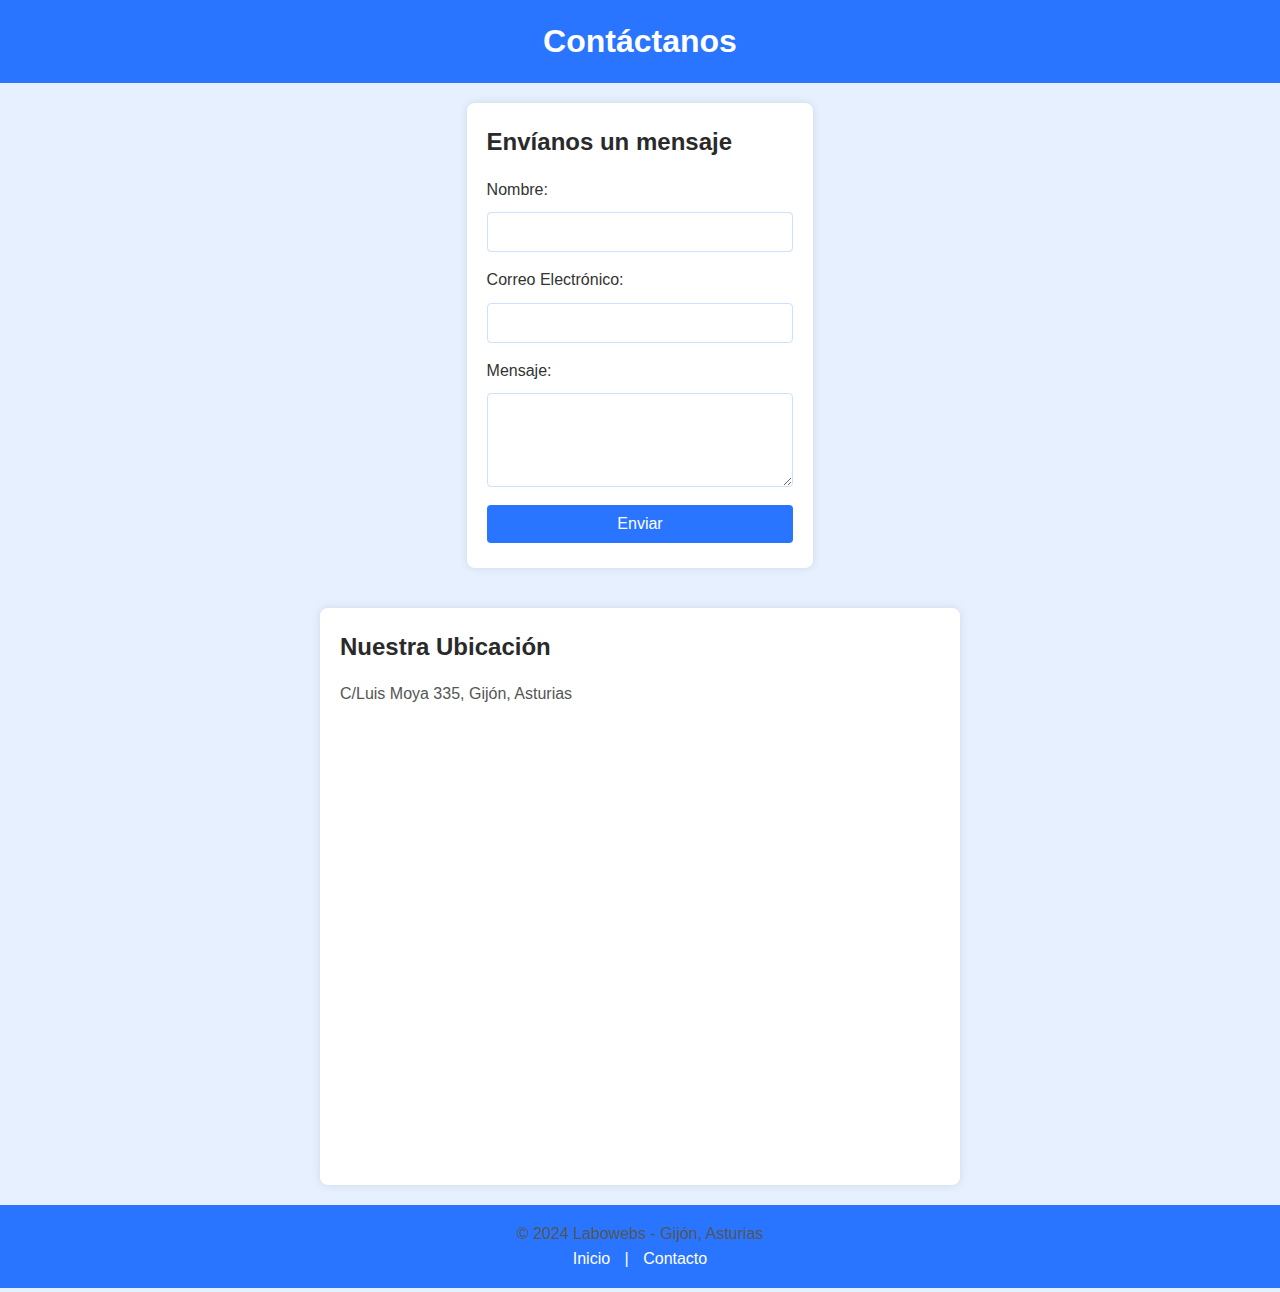
==== contacto.html @ 08e4ab79 "Primer commit" ====
<!DOCTYPE html>
<html lang="es">
<head>
    <meta charset="UTF-8">
    <meta name="viewport" content="width=device-width, initial-scale=1.0">
    <title>Contacto - Labowebs</title>
    <link rel="stylesheet" href="css/estilos.css">
    <script src="js/script.js" defer></script>
</head>
<body>
    <header>
        <h1>Contáctanos</h1>
    </header>

    <section class="contact-form">
        <h2>Envíanos un mensaje</h2>
        <form id="formContacto" action="#" method="post">
            <label for="nombre">Nombre:</label>
            <input type="text" id="nombre" name="nombre" required>

            <label for="email">Correo Electrónico:</label>
            <input type="email" id="email" name="email" required>

            <label for="mensaje">Mensaje:</label>
            <textarea id="mensaje" name="mensaje" rows="4" required></textarea>

            <button type="submit">Enviar</button>
        </form>
    </section>

    <section class="map">
        <h2>Nuestra Ubicación</h2>
        <p>C/Luis Moya 335, Gijón, Asturias</p>
        <iframe src="https://www.google.com/maps?q=C%2FLuis%20Moya%20335%2C%20Gij%C3%B3n%2C%20Asturias&output=embed" width="600" height="450" style="border:0;" allowfullscreen="" loading="lazy"></iframe>
    </section>

    <footer>
        <p>© 2024 Labowebs - Gijón, Asturias</p>
        <nav>
            <a href="index.html">Inicio</a> | <a href="contacto.html">Contacto</a>
        </nav>
    </footer>
</body>
</html>
---- css/estilos.css ----
* {
    margin: 0;
    padding: 0;
    box-sizing: border-box;
}

body {
    font-family: Arial, sans-serif;
    color: #2a2a2a;
    line-height: 1.6;
    background-color: #e6f0ff;
    display: flex;
    flex-direction: column;
    min-height: 100vh;
}

header, footer {
    background-color: #2a75ff;
    color: #ffffff;
    text-align: center;
    padding: 1em 0;
}

header h1, footer p {
    margin: 0;
}

section.about, section.contact-form, section.map {
    margin: 20px auto;
    max-width: 700px;
    padding: 20px;
    background: #ffffff;
    border-radius: 8px;
    box-shadow: 0 0 10px rgba(0, 0, 0, 0.1);
}

h2 {
    color: #2a2a2a;
    margin-bottom: 15px;
}

p, li {
    color: #555;
}

ul {
    list-style-type: disc;
    padding-left: 20px;
}

label {
    display: block;
    margin: 10px 0 5px;
    color: #333;
}

input, textarea, button {
    width: 100%;
    padding: 10px;
    margin: 5px 0;
    border-radius: 4px;
    border: 1px solid #cce0ff;
    font-size: 16px;
}

input:focus, textarea:focus {
    border-color: #2a75ff;
    outline: none;
}

button {
    background-color: #2a75ff;
    color: #fff;
    cursor: pointer;
    border: none;
    transition: background 0.3s;
    font-size: 16px;
}

button:hover {
    background-color: #1a5bd4;
}

nav a {
    color: #ffffff;
    text-decoration: none;
    margin: 0 10px;
}

nav a:hover {
    text-decoration: underline;
}
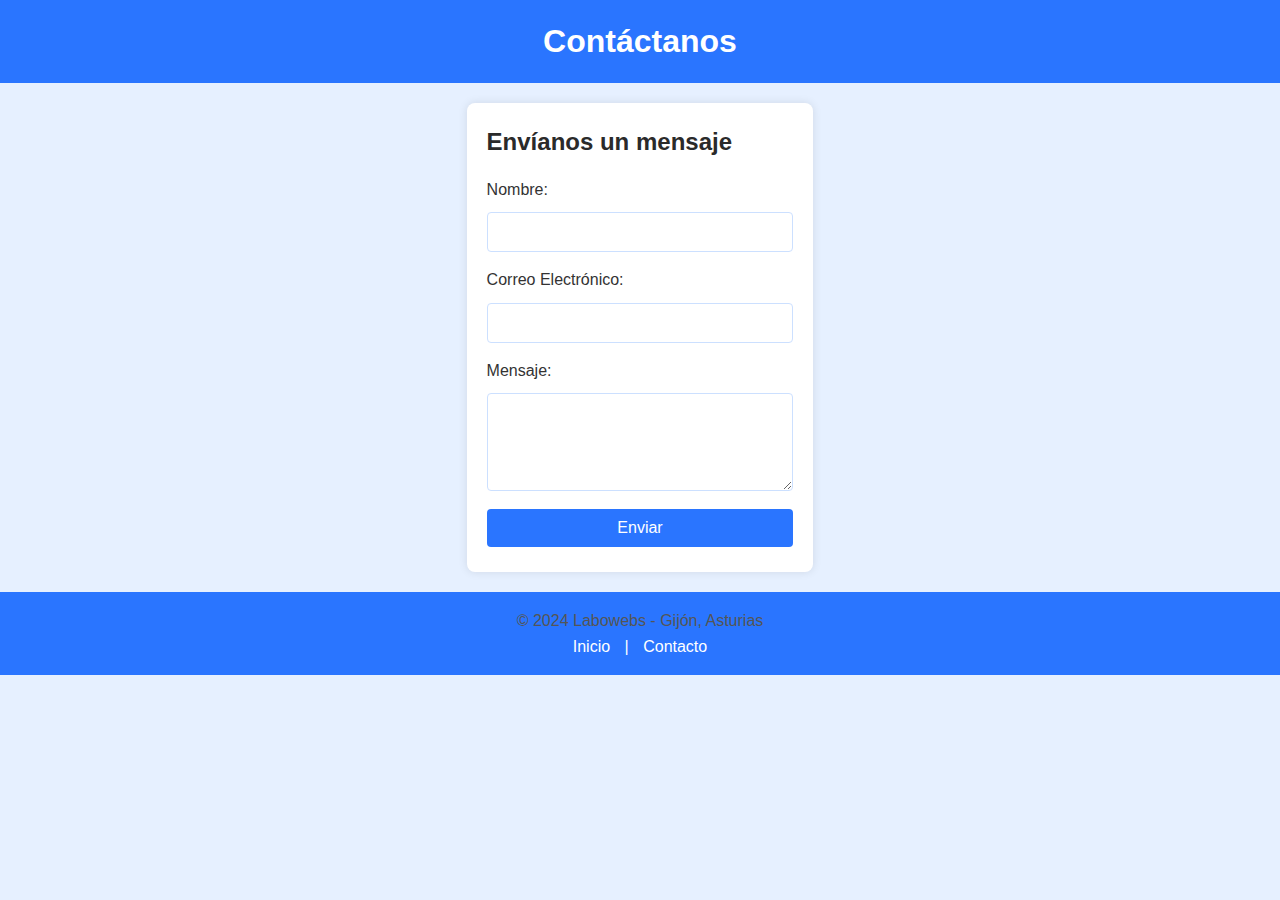
==== commit 246973c1: "Cambios ficheros" ====
--- a/contacto.html
+++ b/contacto.html
@@ -28,11 +28,7 @@
         </form>
     </section>
 
-    <section class="map">
-        <h2>Nuestra Ubicación</h2>
-        <p>C/Luis Moya 335, Gijón, Asturias</p>
-        <iframe src="https://www.google.com/maps?q=C%2FLuis%20Moya%20335%2C%20Gij%C3%B3n%2C%20Asturias&output=embed" width="600" height="450" style="border:0;" allowfullscreen="" loading="lazy"></iframe>
-    </section>
+
 
     <footer>
         <p>© 2024 Labowebs - Gijón, Asturias</p>
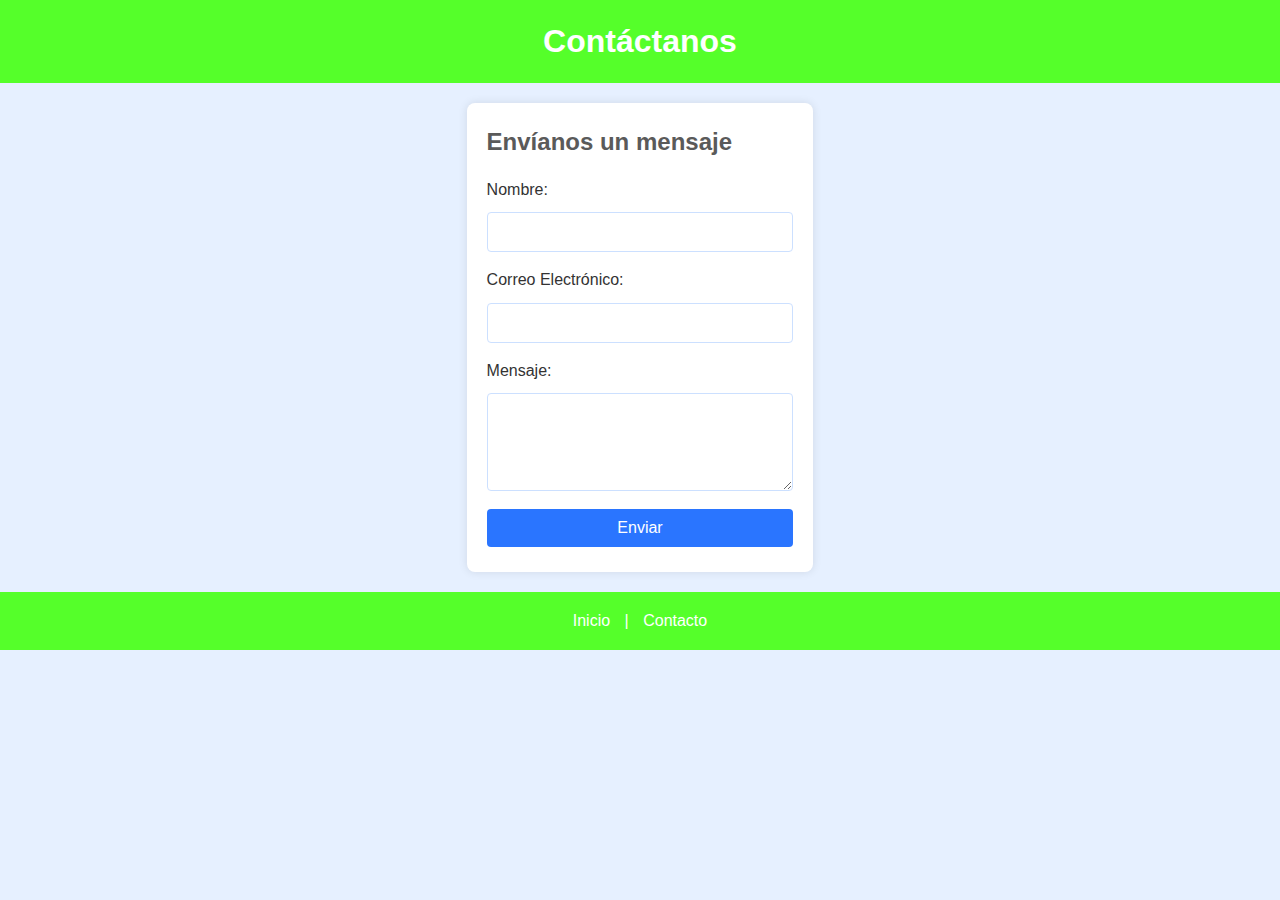
==== commit 2ea598db: "Cambios en contacto" ====
--- a/contacto.html
+++ b/contacto.html
@@ -31,7 +31,6 @@
 
 
     <footer>
-        <p>© 2024 Labowebs - Gijón, Asturias</p>
         <nav>
             <a href="index.html">Inicio</a> | <a href="contacto.html">Contacto</a>
         </nav>
--- a/css/estilos.css
+++ b/css/estilos.css
@@ -6,7 +6,7 @@
 
 body {
     font-family: Arial, sans-serif;
-    color: #2a2a2a;
+    color: #5a5a5a;
     line-height: 1.6;
     background-color: #e6f0ff;
     display: flex;
@@ -15,7 +15,7 @@
 }
 
 header, footer {
-    background-color: #2a75ff;
+    background-color: #55ff2a;
     color: #ffffff;
     text-align: center;
     padding: 1em 0;
@@ -35,7 +35,7 @@
 }
 
 h2 {
-    color: #2a2a2a;
+    color: #5a5a5a;
     margin-bottom: 15px;
 }
 
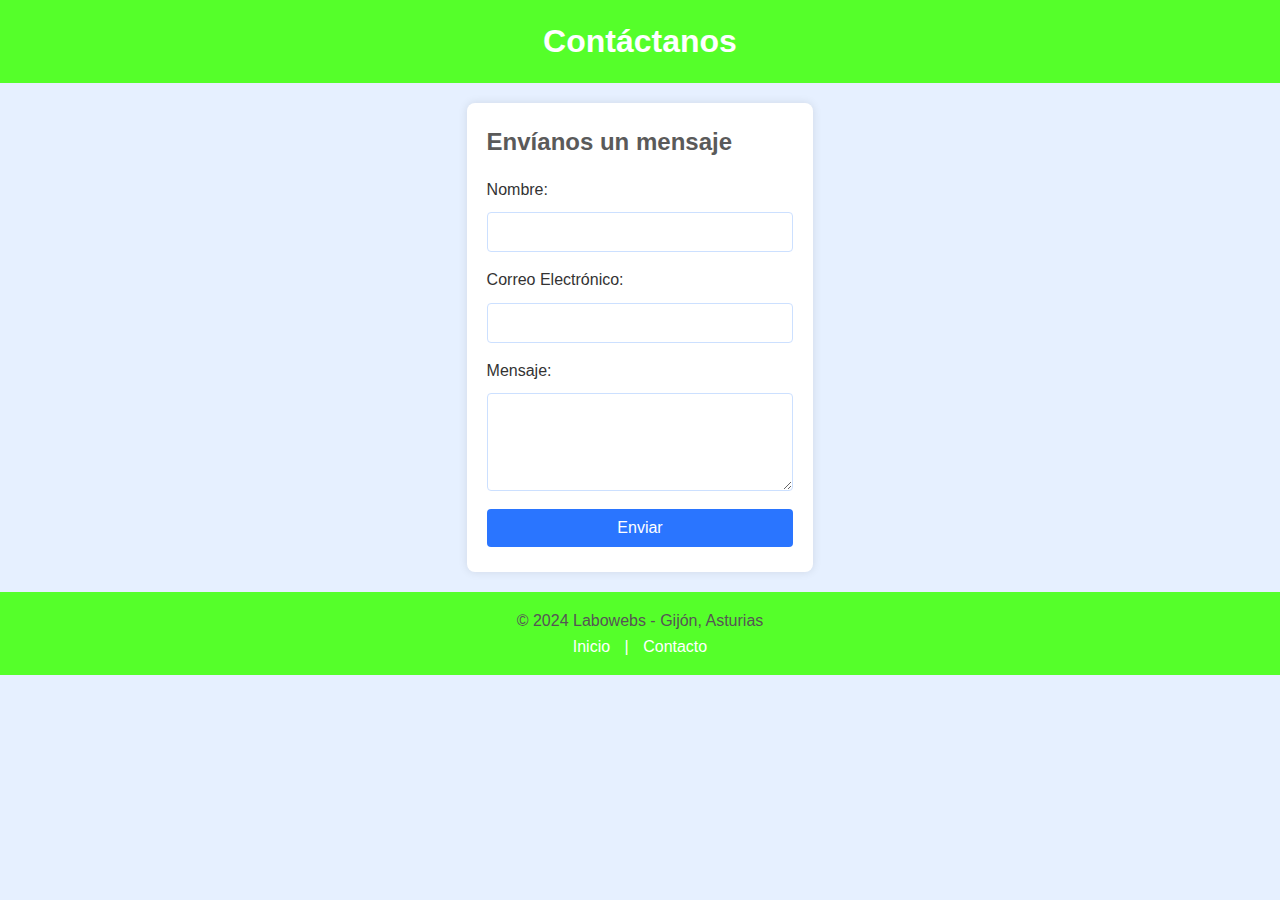
==== commit 5b0ddc40: "Revert "Cambios en contacto"" ====
--- a/contacto.html
+++ b/contacto.html
@@ -31,6 +31,7 @@
 
 
     <footer>
+        <p>© 2024 Labowebs - Gijón, Asturias</p>
         <nav>
             <a href="index.html">Inicio</a> | <a href="contacto.html">Contacto</a>
         </nav>
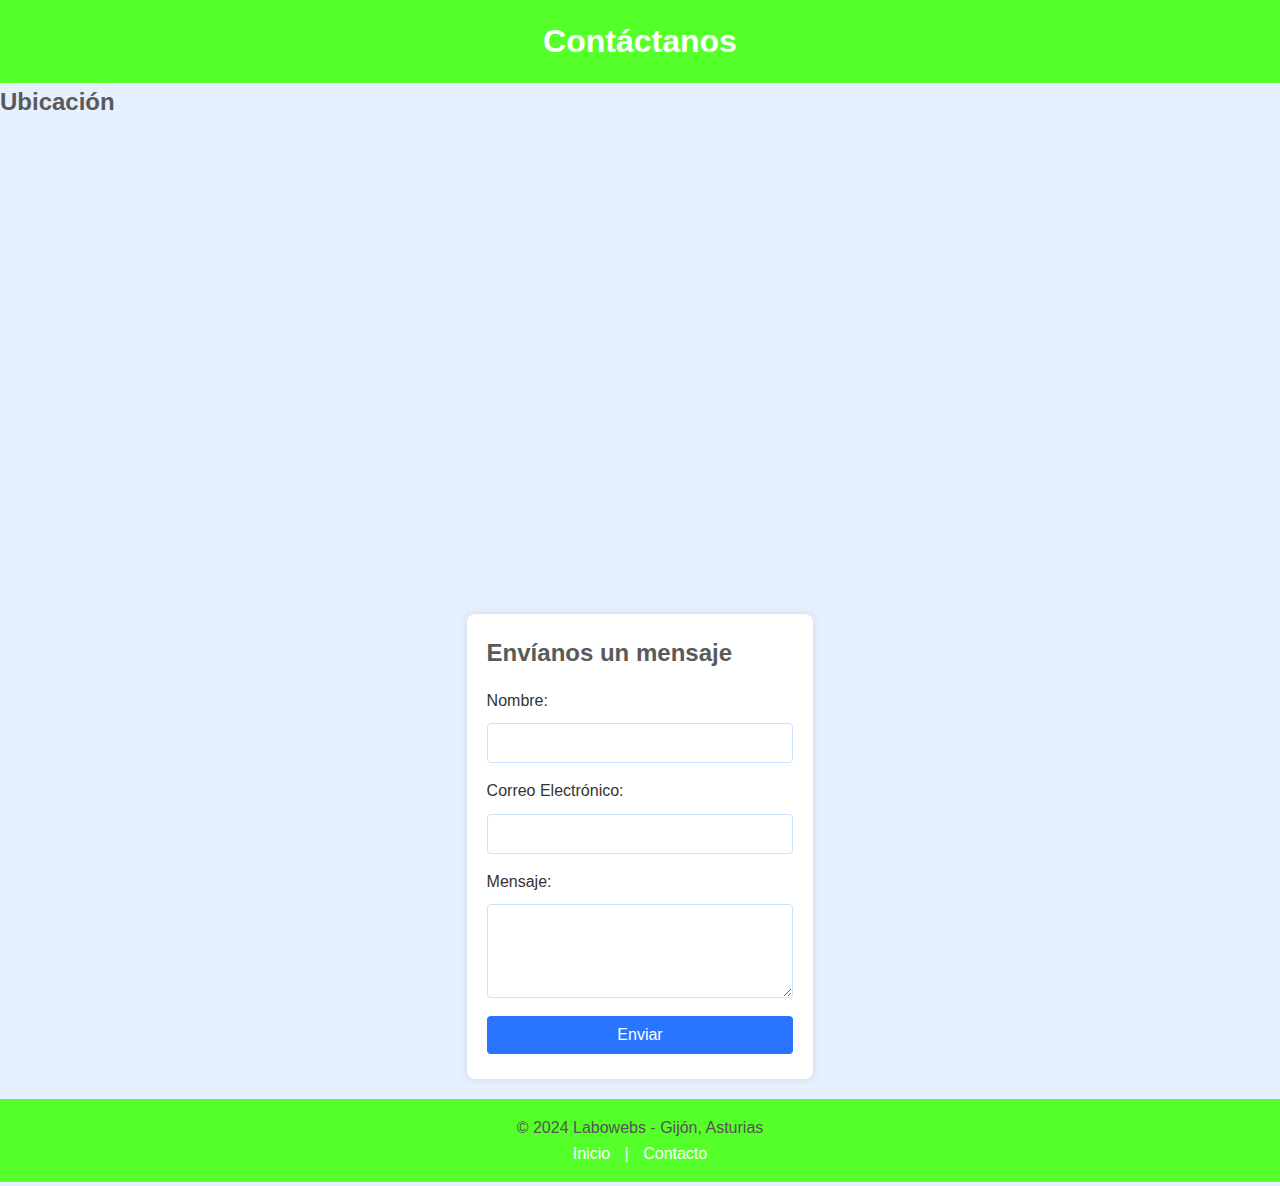
==== commit 310b7602: "Añadido código del mapa al archivo contacto.html" ====
--- a/contacto.html
+++ b/contacto.html
@@ -11,7 +11,18 @@
     <header>
         <h1>Contáctanos</h1>
     </header>
-
+    <section class="mapa">
+        <h2>Ubicación</h2>
+        <iframe 
+            src="https://www.google.com/maps/embed?pb=!1m18!1m12!1m3!1d3153.835434509482!2d144.9537363155042!3d-37.81627974202186!2m3!1f0!2f0!3f0!3m2!1i1024!2i768!4f13.1!3m3!1m2!1s0x6ad642af0f11fd81%3A0x5045675218ce7e33!2sVictoria%20Harbour%2C%20Docklands%20VIC%203008%2C%20Australia!5e0!3m2!1sen!2sus!4v1633150170196!5m2!1sen!2sus" 
+            width="600" 
+            height="450" 
+            style="border:0;" 
+            allowfullscreen="" 
+            loading="lazy">
+        </iframe>
+    </section>
+    
     <section class="contact-form">
         <h2>Envíanos un mensaje</h2>
         <form id="formContacto" action="#" method="post">
